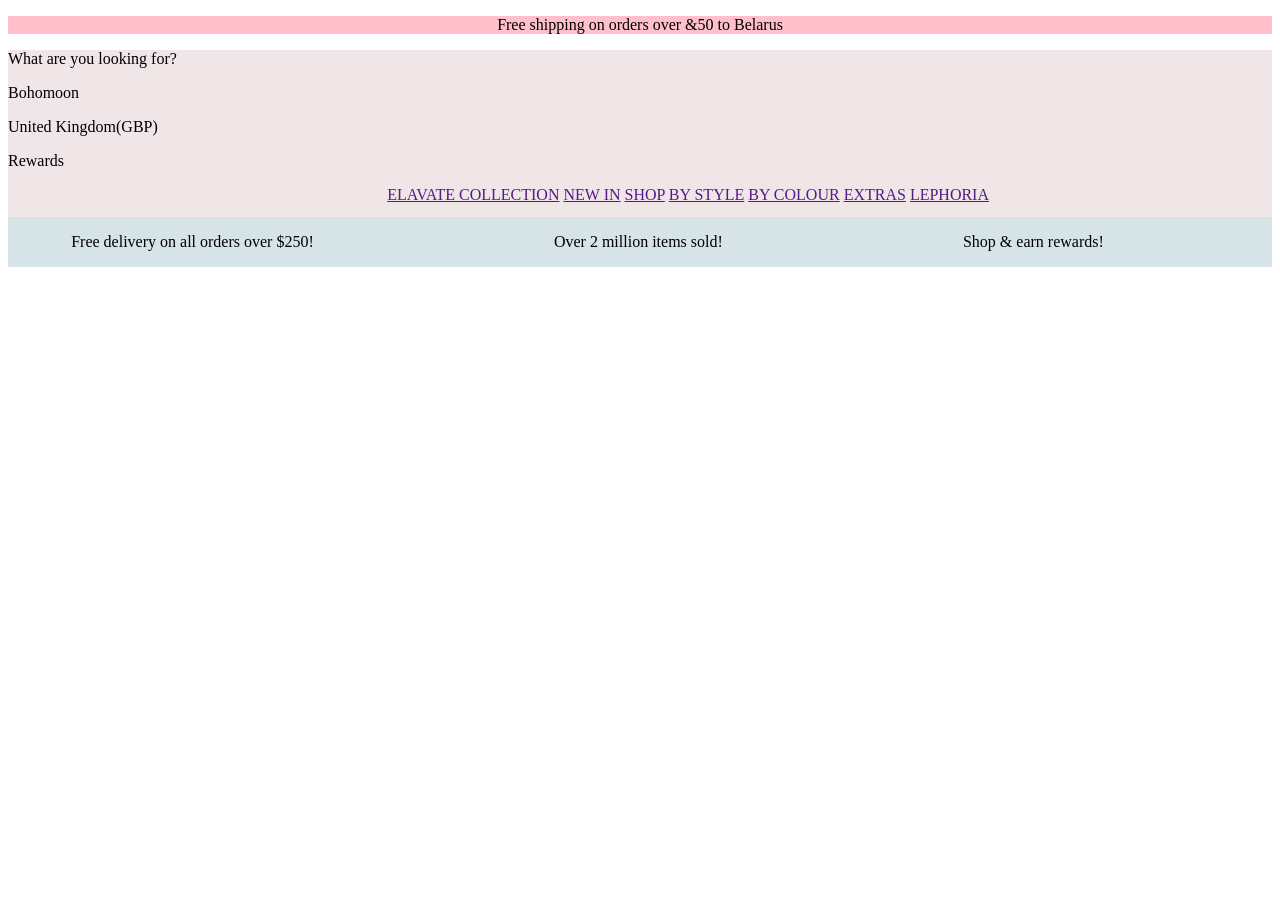
==== shopify.html @ 5bf1cf48 "created a file" ====
<!DOCTYPE html>
<html lang="en">
<head>
    <meta charset="UTF-8">
    <meta name="viewport" content="width=device-width, initial-scale=1.0">
    <title>Document</title>
    <link rel="stylesheet" href="shopifystyle.css">
    <link rel="stylesheet" href="">
</head>
<body>
    <header>
        <div class="shipping">
    <p>Free shipping on orders over &50 to Belarus</p>
    <i class="fa-solid fa-location-dot"></i>
</div>
<div class="title">
    <p>What are you looking for?</p>
    <i class="fa-solid fa-magnifying-glass"></i>
    <p>Bohomoon</p>
    <p>United Kingdom(GBP) </p>
    <p>Rewards</p>

    <i class="fa-regular fa-heart"></i>

    <nav class="navigation">
        <a href="">ELAVATE COLLECTION</a>
        <a href="">NEW IN</a>
        <a href="">SHOP</a>
        <a href="">BY STYLE</a>
        <a href="">BY COLOUR</a>
        <a href="">EXTRAS</a>
        <a href="">LEPHORIA</a>
    </nav>
</div>
<div class="enticement">
    <P>Free delivery on all orders over $250!</P>
    <p>Over 2 million items sold!</p>
    <p>Shop & earn rewards!</p>
</div>
</header>

    
</body>
</html>
---- shopifystyle.css ----
.shipping{
    background-color: pink;
    margin-bottom: 0%;
}
.shipping p{
    text-align: center;
}
.fa-location-dot{
    right: 100px;
}
.title{
    background-color: rgb(240, 229, 231);
    

}
.title h1{
    text-align: center;
    padding-top: 8%;
}
.enticement{
    display: flex;
    background-color: rgb(214, 227, 231);
    padding-left: 5%;
    gap: 20%;
}
.navigation{
    padding-bottom: 1%;
    padding-left:30% ;
}
a{
    gap: 5%;
}
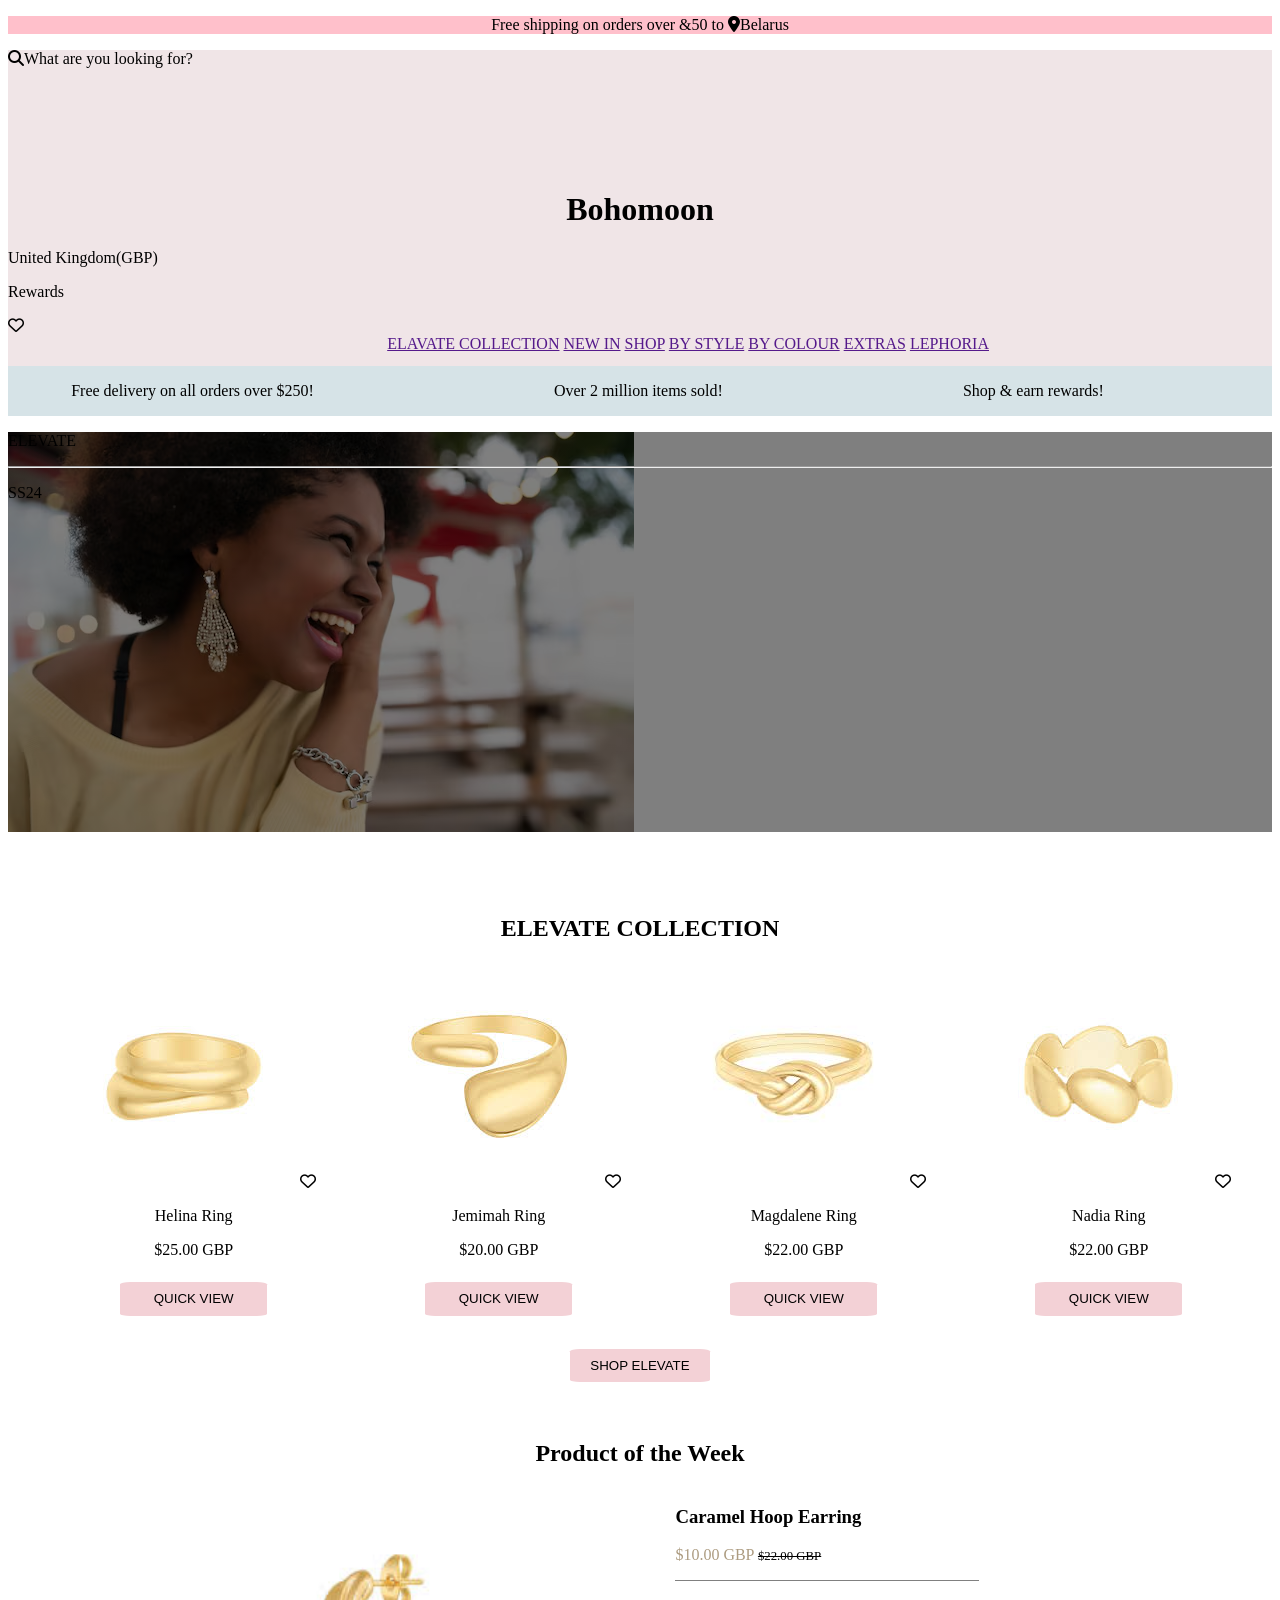
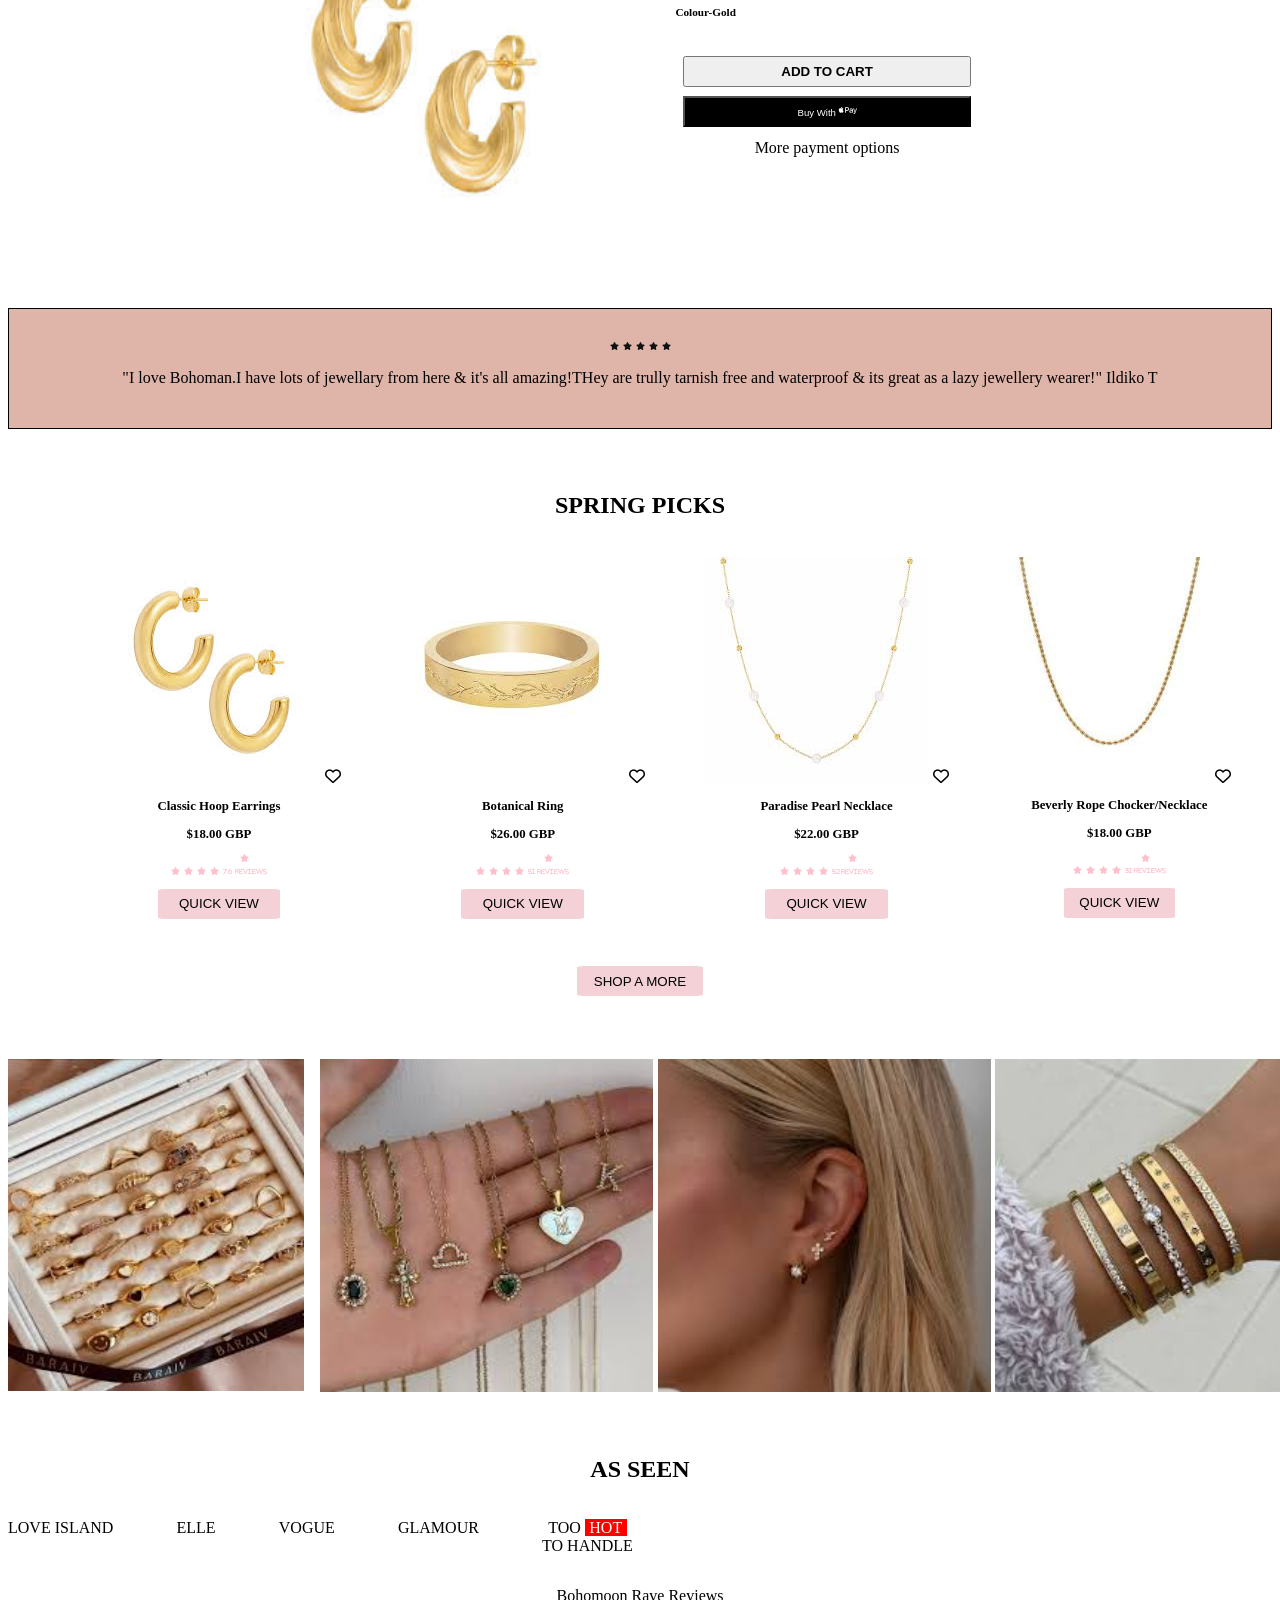
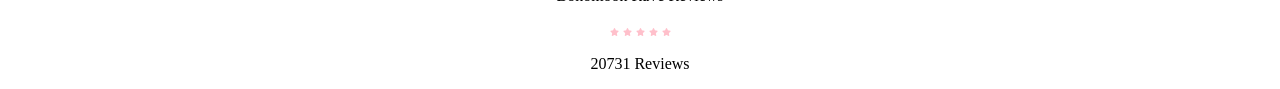
==== commit eb18be41: "Made some changes" ====
--- a/shopify.html
+++ b/shopify.html
@@ -5,18 +5,18 @@
     <meta name="viewport" content="width=device-width, initial-scale=1.0">
     <title>Document</title>
     <link rel="stylesheet" href="shopifystyle.css">
-    <link rel="stylesheet" href="">
+<link rel="stylesheet" href="https://cdnjs.cloudflare.com/ajax/libs/font-awesome/6.7.2/css/all.min.css">
 </head>
 <body>
     <header>
         <div class="shipping">
-    <p>Free shipping on orders over &50 to Belarus</p>
-    <i class="fa-solid fa-location-dot"></i>
+    <p>Free shipping on orders over &50 to  <i class="fa-solid fa-location-dot"> <br></i>Belarus</p>
+   
 </div>
 <div class="title">
-    <p>What are you looking for?</p>
-    <i class="fa-solid fa-magnifying-glass"></i>
-    <p>Bohomoon</p>
+    <p> <i class="fa-solid fa-magnifying-glass"></i>What are you looking for?</p>
+   
+    <h1>Bohomoon</h1>
     <p>United Kingdom(GBP) </p>
     <p>Rewards</p>
 
@@ -38,7 +38,173 @@
     <p>Shop & earn rewards!</p>
 </div>
 </header>
-
+<div class="jewellary_diplay">
+
+    <p>ELEVATE</p>
+    <hr>
+    <P>SS24</P>
+</div>
+
+<section class="elevate_collection">
+    <h1>ELEVATE COLLECTION</h1>
+    <div class="collection">
+        <div class="helina_ring">
+           
+            <img src="image/first ring.jpeg" alt="">
+            <i class="fa-regular fa-heart" style="color: #000000;"></i>
+            <p>Helina Ring</p>
+          
+            <p> $25.00 GBP</p>
+            <button>QUICK VIEW</button>
+             
+        </div>
+        <div class="jemimah_ring">
+            <img src="image/2nd ring.jpeg" alt="">
+            <i class="fa-regular fa-heart" style="color: #000000;"></i>
+            <p>Jemimah Ring</p>
+
+            <p> $20.00 GBP</p>
+            <button>QUICK VIEW</button>
+
+        </div>
+        <div>
+            <img src="image/3rd ring.jpeg" alt="">
+            <i class="fa-regular fa-heart" style="color: #000000;"></i>
+            <p>Magdalene Ring</p>
+            <p> $22.00 GBP</p>
+            <button>QUICK VIEW</button>
+        </div>
+        <div>
+            <img src="image/fourth ring.jpeg" alt="">
+            <i class="fa-regular fa-heart" style="color: #000000;"></i>
+            <p>Nadia Ring</p>
+            <p> $22.00 GBP</p>
+            <button>QUICK VIEW</button>
+        </div>
+    </div>
+<button class="shop_now"> SHOP ELEVATE</button>
+<h1>Product of the Week</h1>
+<div class="earrings">
+   <div class="golden_earring">
+    <img src="image/golden earring.jpeg" alt="">
+   </div>
+   <div class="earring_price">
+    <h3>Caramel Hoop Earring</h3>
+    <p>$10.00 GBP  <span>$22.00 GBP</span></p>
+    <div class="colour">
+        <p>Colour-Gold</p>
+<br>
+        <button type="button" class="cart">ADD TO CART</button>
+        <br>
+        <button class="payment_method">Buy With  <i class="fa-brands fa-apple-pay" style="color: #ffffff;"></i></button>
+        <br>
+        <p1>More payment options</p1>
+    </div>
+   </div>
+</div>
+<div class="review">
+    <i class="fa-solid fa-star" style="color: #121212;"></i>
+    <i class="fa-solid fa-star" style="color: #121212;"></i>
+    <i class="fa-solid fa-star" style="color: #121212;"></i>
+    <i class="fa-solid fa-star" style="color: #121212;"></i>
+    <i class="fa-solid fa-star" style="color: #121212;"></i>
+    <p>"I love Bohoman.I have lots of jewellary from here & it's all amazing!THey are trully tarnish free and waterproof & its great as a lazy jewellery wearer!" Ildiko T</p>
+</div>
+<h1>SPRING PICKS</h1>
+<div class="jewellary">
+<div class="loop_earring">
+    <img src="image/jewellary one.jpeg" alt="">
+    <i class="fa-regular fa-heart" style="color: #000000;"></i>
+    <p>Classic Hoop Earrings</p>
+    <p>$18.00 GBP</p>
+    <i class="fa-solid fa-star" ></i>
+    <i class="fa-solid fa-star" ></i>
+    <i class="fa-solid fa-star"></i>
+    <i class="fa-solid fa-star" ></i>
+    <i class="fa-solid fa-star" ><p>76 reviews</p></i>
+    <br>
+    <button type="button">QUICK VIEW</button>
+</div>
+
+<div class="botanical_ring">
+    <img src="image/jewellary 2.jpeg" alt="">
+    <i class="fa-regular fa-heart" style="color: #000000;"></i>
+    <p>Botanical Ring</p>
+    <p>$26.00 GBP</p>
+    <i class="fa-solid fa-star" ></i>
+    <i class="fa-solid fa-star" ></i>
+    <i class="fa-solid fa-star" ></i>
+    <i class="fa-solid fa-star" ></i>
+    <i class="fa-solid fa-star"> <p>51 reviews</p></i>
+    <br>
+    <button type="button">QUICK VIEW</button>
+</div>
+
+<div class="pearl_necklace">
+    <img src="image/jewellary 3.jpeg" alt="">
+    <i class="fa-regular fa-heart" style="color: #000000;"></i>
+    <p>Paradise Pearl Necklace</p>
+    <p>$22.00 GBP</p>
+    <i class="fa-solid fa-star"></i>
+    <i class="fa-solid fa-star"></i>
+    <i class="fa-solid fa-star" ></i>
+    <i class="fa-solid fa-star" ></i>
+    <i class="fa-solid fa-star" ><p>52 reviews</p></i>
     
+    <br>
+    <button type="button">QUICK VIEW</button>
+</div>
+
+<div class="chocker">
+    <img src="image/jewellary 4.jpeg" alt="">
+    <i class="fa-regular fa-heart" style="color: #000000;"></i>
+    <p>Beverly Rope Chocker/Necklace</p>
+    <p>$18.00 GBP</p>
+    <i class="fa-solid fa-star"></i>
+    <i class="fa-solid fa-star" ></i>
+    <i class="fa-solid fa-star" ></i>
+    <i class="fa-solid fa-star" s></i>
+    <i class="fa-solid fa-star" > <p>31 reviews</p></i>
+    <br>
+    <button type="button">QUICK VIEW</button>
+</div>
+</div>
+<button type="button" class="shop_more">SHOP A MORE</button>
+<div class="samples">
+    <div class="ring_sample">
+        <img src="image/ring sample.jpeg.jpeg" alt="">
+    </div>
+    <div class="necklace_sample">
+        <img src="image/necklace sample.jpeg" alt="">
+    </div>
+    <div>
+        <img src="image/earring sample.jpeg" alt="">
+    </div>
+    <div>
+        <img src="image/banles sample.jpeg" alt="">
+    </div>
+</div>
+<h1>AS SEEN</h1>
+<div class="fashion_brands">
+    <div><p>LOVE ISLAND</p></div> 
+<div><p>ELLE</p></div>
+<div><p>VOGUE</p></div>
+<div><p>GLAMOUR</p></div>
+<div><p>TOO <span>HOT </span><br>TO HANDLE</p></div>
+</div >
+
+<p>Bohomoon Rave Reviews</p>
+<i class="fa-solid fa-star" ></i>
+<i class="fa-solid fa-star" ></i>
+<i class="fa-solid fa-star" ></i>
+<i class="fa-solid fa-star" ></i>
+<i class="fa-solid fa-star" ></i><p>20731 Reviews</p>
+
+<div>
+
+</div>
+</section>
+
+
 </body>
 </html>
--- a/shopifystyle.css
+++ b/shopifystyle.css
@@ -29,4 +29,173 @@
 }
 a{
     gap: 5%;
+}
+.collection{
+    display: flex;
+    padding-left: 5%;
+    gap: 5%;
+    margin-bottom: 1%;
+   
+}
+.collection button{
+    background-color:  rgb(243, 209, 214) ;
+    width:60%;
+    height: 10%;
+    border: none;
+    border-radius: 7%;
+
+    
+}
+.jewellary_diplay{
+    background-image: linear-gradient(rgba(0, 0, 0, 0.5), rgba(0, 0, 0, 0.5)), url(image/close-up-beautiful-afro-american-latin-woman-smiling-spending-nice-time-coffee-shop_58466-12273.avif);
+height: 400px;
+width: 100%;
+    background-repeat: no-repeat;
+   
+}
+
+.elevate_collection{
+    text-align: center;
+    padding-top: 5%;
+}
+
+.elevate_collection button{
+    margin-top: 3%;
+}
+
+.shop_now{
+    background-color:  rgb(243, 209, 214) ;
+    width:11%;
+    border: none;
+    padding-top: 0.7%;
+    padding-bottom: 0.7%;
+    border-radius: 7%;
+   margin-bottom: 3%;
+}
+.earrings{
+    display: flex;
+   
+    width: 60%;
+    margin: auto;
+    gap: 25%;
+}
+.golden_earring{
+   
+}
+.golden_earring img{
+    height: 90%;
+    width: 140%;
+}
+.earring_price{
+    
+    width: 40%;
+}
+.earring_price h3{
+    text-align: left;
+}
+.earring_price p{
+    text-align: left;
+    color:  #ad9c81 ;
+}
+.earring_price span{
+    color: black;
+    font-size: 80%;
+    text-decoration: line-through;
+   
+}
+.colour{
+    border-top: 1px solid grey;
+    padding-bottom: 50%;
+}
+.colour p{
+text-align: left;
+font-weight: bold;
+margin-top: 8%;
+color: black;
+font-size: 70%;
+
+}
+.cart{
+    width: 95%;
+    padding-top: 2%;
+    padding-bottom: 2%;
+    font-weight: bold;
+}
+.payment_method{
+    width: 95%;
+    padding-top: 2%;
+    padding-bottom: 2%; 
+    background-color: black;
+    color: white;
+    font-size: 60%;
+    margin-bottom: 4%;
+}
+.fa-apple-pay{
+    font-size: 150%;  
+}
+.review{
+  border:  1px solid black;  
+  padding-top: 2%;
+  padding-bottom: 2%;
+  background-color: rgb(223, 180, 169);
+  margin-bottom: 5%;
+}
+.fa-star{
+    font-size: 250%;
+}
+.jewellary{
+    display: flex;
+    margin-top: 3%;
+    gap: 5%;
+    margin-left: 7%;
+}
+.jewellary p{
+    font-weight: bold;
+    font-size: 80%;
+}
+.jewellary button{
+    background-color: rgb(243, 209, 214);
+    border: none;
+    height: 8%;
+    width: 50%;
+    border-radius: 5%;
+}
+
+.fa-star{
+    font-size: 50%;
+    color: pink;
+}
+
+.chocker img{
+height: 60.5%;
+width: 91%;
+}
+.shop_more{
+    border: none;
+    background-color:rgb(243, 209, 214); 
+    height: 30px;
+    width: 10%;
+    border-radius: 5%;
+}
+.samples{
+    display: flex;
+    gap: 8.9%;
+    margin-top: 5%
+}
+.ring_sample img{
+    width: 100%;
+    height: 88%;
+}
+.samples img{
+    width: 148%;
+}
+.fashion_brands{
+    display: flex;
+    gap: 5%;
+}
+.fashion_brands span{
+    background-color: red;
+    color: white;
+    padding-left: 5%;
+    padding-right: 5%;
 }
